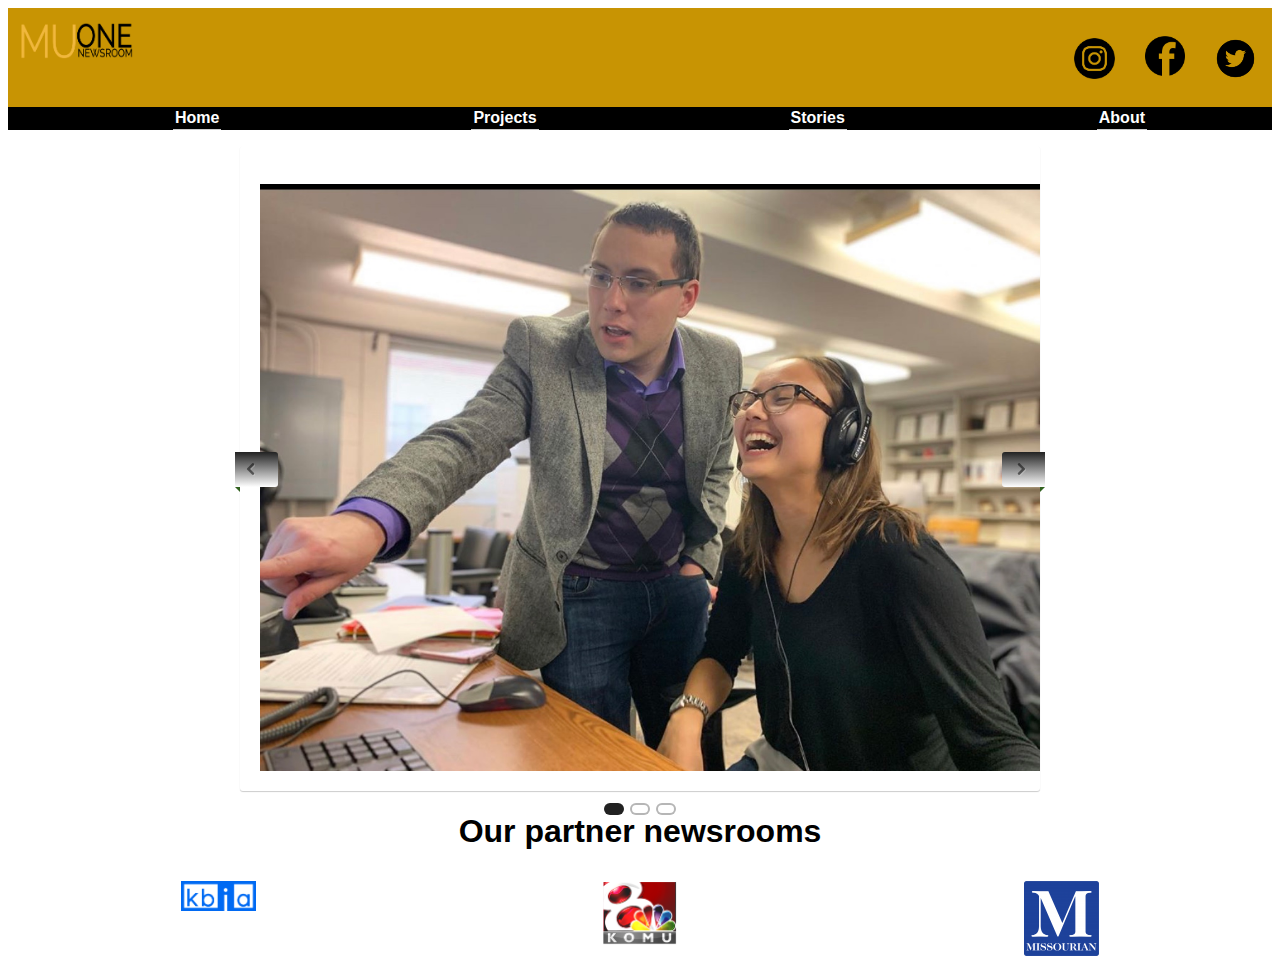
==== index.html @ 313e5eea "added images" ====
<!DOCTYPE html>

<html>

<head>


     <title>	One Newsroom </title>
   	<meta http-equiv="content-type" content="text/html;charset=utf-8" />
     <meta name="viewport" content="width=device-width, initial-scale=1.0">
     <link rel="stylesheet" type="text/css" href="stylekomu.css">
     <script src="https://code.jquery.com/jquery-1.12.0.min.js"></script>
     <script src="js/finished.js" type="text/javascript"></script>
     <script src="http://ajax.googleapis.com/ajax/libs/jquery/1.8.1/jquery.min.js"></script>
   	<script src="js/jquery.flexslider-min.js" type="text/javascript"></script>
   </head>
        <body>
<div class="header">
          <div id="icon">
            <a href="index.html"><img src= "images/MULOGO.png"width= "115px"/></a>
          </div>
          <div id="socials">
            <a href= "https://twitter.com/mujschool"><img src= "images/twitter-icon-circle-logo.png" width= "45px"/></a>
            <a href= "https://www.facebook.com/mujschool/"><img src= "images/facebook-logo.png"width= "40px"/></a>
            <a href= "https://www.instagram.com/mujschool/"><img src= "images/instagram-logo.png"width="45px"/></a>
          </div>

          <nav>
                <a class="menu-trigger" href="#">&#9776;</a>
              <ul id="menu">
              <li><a href="index.html">Home  </a></li>
              <li><a href ="projects.html"> Projects </a></li>
              <li><a href= "stories.html"> Stories</a></li>
              <li><a href= "about.html"> About </a></li>
            </ul>
          </nav>
</div>

<div class="flex-container">
	<div class="flexslider">
		<ul class="slides">
			<li>
				<a href="#"><img src="images/NATE.jpg" /></a>
			</li>

			<li>
				<img src="images/AMY.jpg" />
			</li>

			<li>
				<img src="images/ANNA.jpg" />
				<p>Designing The Well-Tempered Web</p>
			</li>
		</ul>
	</div>
</div>
          <script>
          $(document).ready(function () {
            $('.flexslider').flexslider({
              animation: 'fade',
              controlsContainer: '.flexslider'
            });
          });
          </script>

          <h1> Our partner newsrooms </h1>
          <div id="logos">
            <a href= "https://www.kbia.org"><img src= "logo/KBIA_main.png" width="75px"/></a>
            <a href= "https://www.komu.com/"><img src= "logo/KOMU-LOGO1.jpg"width="75px"/></a>
            <a href= "https://www.columbiamissourian.com"><img src= "logo/MISSOURIAN-LOGO.png"width="75px"/></a>

          </body>
      </div>
---- stylekomu.css ----
#menu li a:hover {
  color: #FFFFFF;
  background-color: #grey;
}

#menu a:link, #menu a:visited{
  display:block;
  color: #ffffff;
  background-color: #000000;
  font-weight: bold;
  text-align:center;
  text-decoration: none;
  padding: 2px;
  font-family: 'Poppins', sans-serif;
  border-bottom: 1px solid #ccc;

}

#menu a:hover {
    background-color: #97999b;
    color: #ffffff;
}
/* this will change setup to desktop menu style when changing .menu to #menu. */

head {
  background-color: #c89403
}



#menu ul{
  list-style-type: none;
  margin: 0px;
  padding: 0;
  width: 100%;
  font-family: 'Poppins', sans-serif;

}

.header {
  background-color: #c89403
}

h1{
  font-family: 'Poppins', sans-serif;
  font-weight: 700;
  color: black;
  display: flex;
  justify-content: center;
}

/* this menu eventually link to other archived pages once we have content to fill the site with. -Mack */
#projectmenu
{
font-family: sans-serif;
text-align: left;
color: white;
  background-color: black;
max-width: 150px;
}

#projectmenu{
  display: flex;
  flex-direction: column;
  align-content: center;
  align-self: baseline;
  justify-content: space-around;
width:
}

.section{
display: grid;
grid-template-columns: 1fr 1fr;
}

.section {
  display: flex;
  flex-wrap: wrap;
}



#boxes{
width: 320px;
height: 220px;
padding: 10px;
border: 5px solid gray;
margin: 10px;
}

#boxes{
  display: flex;
  justify-content: space-around;
  flex-wrap: wrap;
  align-items: center;
}

#socials{
  display: flex;
  flex-direction: row-reverse;
}

#logos{
  display: flex;
  flex-direction: row;
  justify-content: space-around;
  align-content: center;
  align-self: baseline;
}


h2{
  font-family: 'Poppins', sans-serif;
  color: black;
}

.byline{
  font-family: 'Raleway', sans-serif;
  color: black;
  font-weight: 400;
  font-size: 20px;
  text-align: center;
}


}
/* temporary image to show what the homepage could look like */

body{
background-color: white;
}

p{
  font-family: 'Raleway', sans-serif;
  display: flex;
  justify-content: center;
}


/* This is just a test for background colors for the site. If we want to keep white just delete and make the background white */



p{
  margin: auto;
  text-align: center;
  font-family: 'Libre Baskerville', serif;
  font-size: 20px;
}

.sidebar{
font-family: 'Poppins', sans-serif;
color: black;
font-weight: 400;
font-size: 20px;
text-align: left;
display: flex;
flex-wrap: wrap;
}

#container{
  width: 60%;
  margin:auto;
}

img{
  border: none;
  display: flex;
  align-content: left;
  padding: 10px;
  float: left;
}

.image-right{
  display: flex;
  flex-wrap: wrap-reverse;
  align-content:right;
  float: right;
}

.image-center{
  display: flex;
  flex-wrap: wrap-reverse;
  align-content:right;
  float: center;
  padding-top: 2em;
}

#story-container{
  width: 60%;
  text-align: left;
  line-height: 1.5em;
}

#subhead{
  font-family: 'Poppins', sans-serif;
  color: black;
  text-align: center;
}

.caption{
  width: 63%;
  align-items: center;
  font-size: 15px;
  font-weight: bolder;
padding-bottom: 3em;
}

.editorsnote{
  align-items: center;
  font-weight: bolder;
  padding-top: 3em;
}

.note{
  align-items: center;
  font-weight: 600px;
  padding-bottom: 3em;
}

iframe{
display: block;
margin:auto;
padding-bottom: 3em;
}

@media screen and (max-width:700px){
.image-center{
  display: none;
}
.caption{
  display: none;
}
#story-container{
  width: 90%;
}
}

a{
  padding-left: .25em;
  padding-right: .25em;
}

.kbia{
  padding:2em;
}


.image-left{
  display: flex;
  flex-wrap: wrap-reverse;
  align-content:left;
  float: left;
}

.headline{
  text-align: center;

}

.description{
  text-align: center;
  font-size: 12px;
}

.headline a:link, a:visited{
  color: #000000;
  font-weight: bold;
  text-align:center;
  text-decoration: none;
}

.description a:link, a:visited{
  color: #000000;
  text-align:center;
  text-decoration: none;
}


/* JAVASCRIPT STARTS HERE. PLEASE DO NOT TOUCH THIS CODE. -Mackenzie */

#menu {
    display: block;
    list-style-type: none;
}


header {
    display: flex;
    flex-flow: row;

}

.menu-trigger {
    order: 1;
    font-size: 2em;
    width: 2em;
    display: flex;
    justify-content: center;
    

}


#menu {
    display: none;
}

@media screen and (min-width: 599px) {

  #menu {
  	background-color: #000000;
  	display: flex;
  	flex-direction: row;
    justify-content: space-around;
  }

  .menu-trigger{
    display: none;
  }



}

@media screen and (min-width: 700px){

    #menu ul {
        display: flex;
    }


    .menu-trigger {
        display: none;
    }

    header h1 {
        order: 1;
    }

    nav {
        order: 2;
    }

}

/* SLIDER */
.flex-container a:active,
.flexslider a:active,
.flex-container a:focus,
.flexslider a:focus  { outline: none; }

.slides,
.flex-control-nav,
.flex-direction-nav {
	margin: 0;
	padding: 0;
	list-style: none;
}

.flexslider a img { outline: none; border: none; }

.flexslider {
	margin: 0;
	padding: 0;
}

/* Hide the slides before the JS is loaded. Avoids image jumping */
.flexslider .slides > li {
	display: none;
	-webkit-backface-visibility: hidden;
}

.flexslider .slides img {
	width: 100%;
	display: block;
	border-radius: 2px;
}

/* Clearfix for the .slides element */
.slides:after {
	content: ".";
	display: block;
	clear: both;
	visibility: hidden;
	line-height: 0;
	height: 0;
}

html[xmlns] .slides { display: block; }
* html .slides { height: 1%; }



/* Theme Styles */
.flexslider {
	position: relative;
	zoom: 1;
	padding: 10px;
	background: #ffffff;
	border-radius: 3px;
	box-shadow: 0px 1px 1px rgba(0,0,0, .2);
}

/* Size of flex container  */
.flex-container {
  max-width: 800px;
  margin:0 auto;
  display: flex;
  justify-content: center;
}

.flexslider .slides { zoom: 1; }



/* Direction Nav */
.flex-direction-nav a {
	display: block;
	position: absolute;
	margin: -17px 0 0 0;
	width: 35px;
	height: 35px;
	top: 50%;
	cursor: pointer;
	text-indent: -9999px;
	z-index: 9999;
	background-color: #FFFFFF;
	background-image: linear-gradient(to bottom, #222222, #ffffff);
}

.flex-direction-nav a:before {
	display: block;
	position: absolute;
	content: '';
	width: 9px;
	height: 13px;
	top: 11px;
	left: 11px;
	background: url(images/arrows.png) no-repeat;
}

.flex-direction-nav a:after {
	display: block;
	position: absolute;
	content: '';
	width: 0;
	height: 0;
	top: 35px;
}

.flex-direction-nav .flex-next {
	right: -5px;
	border-radius: 3px 0 0 3px;
}

.flex-direction-nav .flex-prev {
	left: -5px;
	border-radius: 0 3px 3px 0;
}

.flex-direction-nav .flex-next:before {
  background-position: -9px 0;
  left: 15px;
}

.flex-direction-nav .flex-prev:before {
  background-position: 0 0;
}

.flex-direction-nav .flex-next:after {
	right: 0;
	border-bottom: 5px solid transparent;
	border-left: 5px solid #31611e;
}

.flex-direction-nav .flex-prev:after {
	left: 0;
	border-bottom: 5px solid transparent;
	border-right: 5px solid #31611e;
}


/* Control Nav */
.flexslider .flex-control-nav {
	position: absolute;
	width: 100%;
	bottom: -30px;
	text-align: center;
	margin: 0 0 0 -10px;
}

.flex-control-nav li {
	display: inline-block;
	zoom: 1;
}

.flex-control-paging li a {
	display: block;
	cursor: pointer;
	text-indent: -9999px;
	width: 12px;
	height: 12px;
	margin: 0 3px;
	background-color: #222222 \9;
	border-radius: 12px;
	box-shadow: inset 0 0 0 2px #b6b6b6;
}

.flex-control-paging li a.flex-active {
	background-color: #222222;
	background-image: #222222;
  box-shadow: none;
}

/* Captions */
.flexslider .slides p {
	display: block;
	position: absolute;
	left: 0;
	bottom: 0;
	padding: 0 5px;
	margin: 0;
	font-family: Helvetica, Arial, sans-serif;
	font-size: 12px;
	font-weight: bold;
	text-transform: uppercase;
	line-height: 20px;
	color: white;
	background-color: #222222;
	background: rgba(0,0,0, .9);
	border-radius: 2px;
}
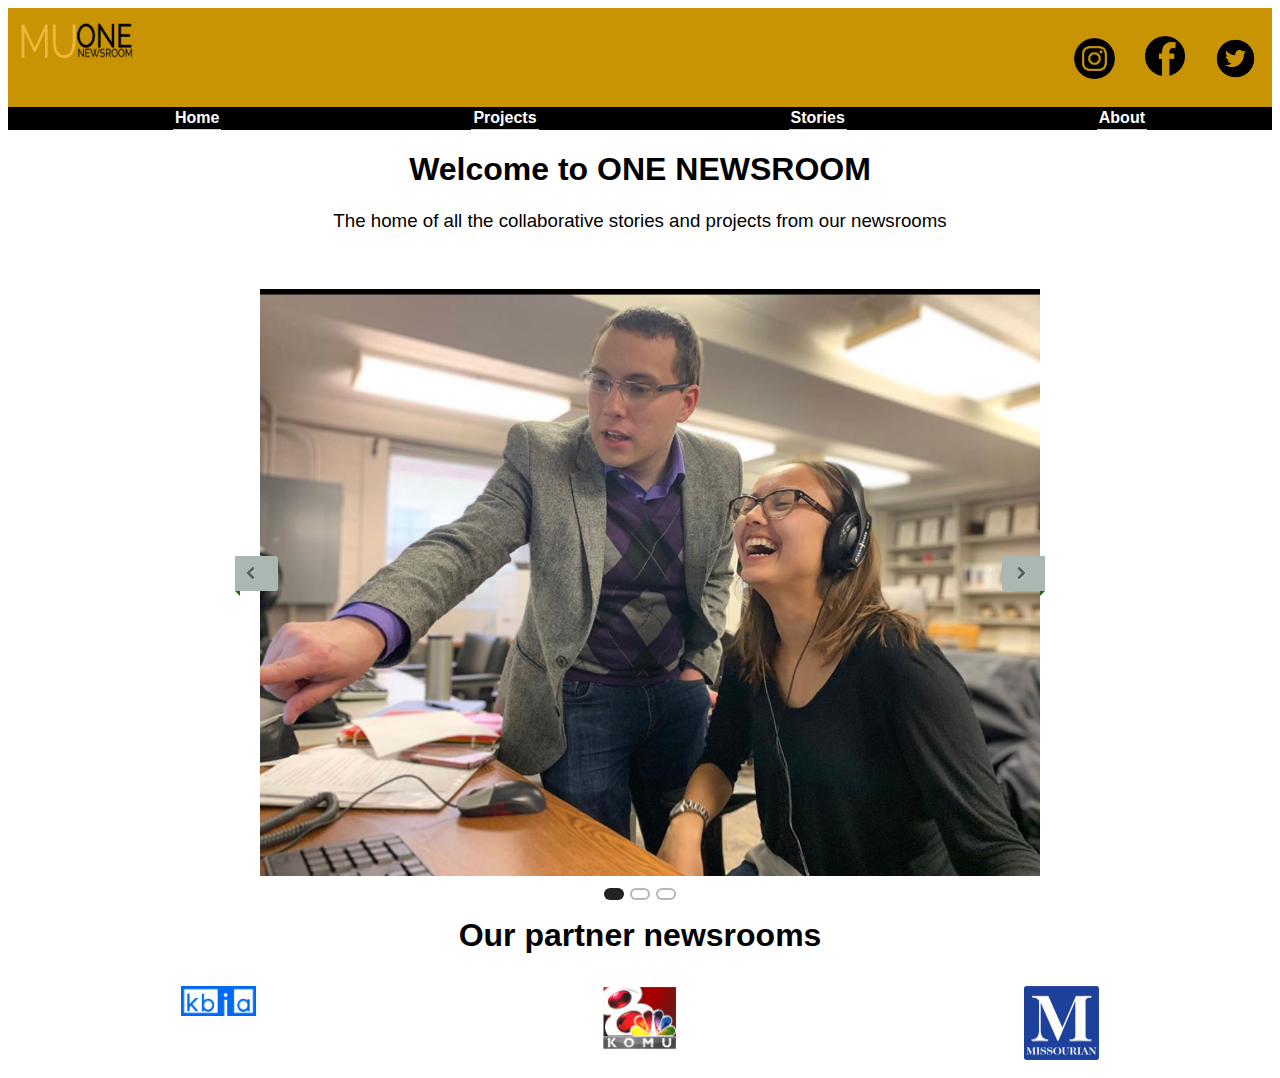
==== commit 9249cc2e: "added more info to the home page" ====
--- a/index.html
+++ b/index.html
@@ -35,7 +35,10 @@
             </ul>
           </nav>
 </div>
-
+<div>
+  <h1> Welcome to ONE NEWSROOM </h1>
+  <h3> The home of all the collaborative stories and projects from our newsrooms </h3>
+</div>
 <div class="flex-container">
 	<div class="flexslider">
 		<ul class="slides">
--- a/stylekomu.css
+++ b/stylekomu.css
@@ -51,6 +51,13 @@
   justify-content: center;
 }
 
+h3{
+  font-family: 'Poppins', sans-serif;
+  font-weight: lighter;
+  display: flex;
+  justify-content: center;
+}
+
 /* this menu eventually link to other archived pages once we have content to fill the site with. -Mack */
 #projectmenu
 {
@@ -299,7 +306,9 @@
     width: 2em;
     display: flex;
     justify-content: center;
-    
+    color: black;
+    background-color: white;
+
 
 }
 
@@ -347,6 +356,8 @@
 }
 
 /* SLIDER */
+
+/* Browser Resets */
 .flex-container a:active,
 .flexslider a:active,
 .flex-container a:focus,
@@ -401,7 +412,6 @@
 	padding: 10px;
 	background: #ffffff;
 	border-radius: 3px;
-	box-shadow: 0px 1px 1px rgba(0,0,0, .2);
 }
 
 /* Size of flex container  */
@@ -427,8 +437,8 @@
 	cursor: pointer;
 	text-indent: -9999px;
 	z-index: 9999;
-	background-color: #FFFFFF;
-	background-image: linear-gradient(to bottom, #222222, #ffffff);
+	background-color: #ABB8B1;
+	background-image: #222222;
 }
 
 .flex-direction-nav a:before {
@@ -489,7 +499,7 @@
 	width: 100%;
 	bottom: -30px;
 	text-align: center;
-	margin: 0 0 0 -10px;
+	margin: 0 0 20px -10px;
 }
 
 .flex-control-nav li {
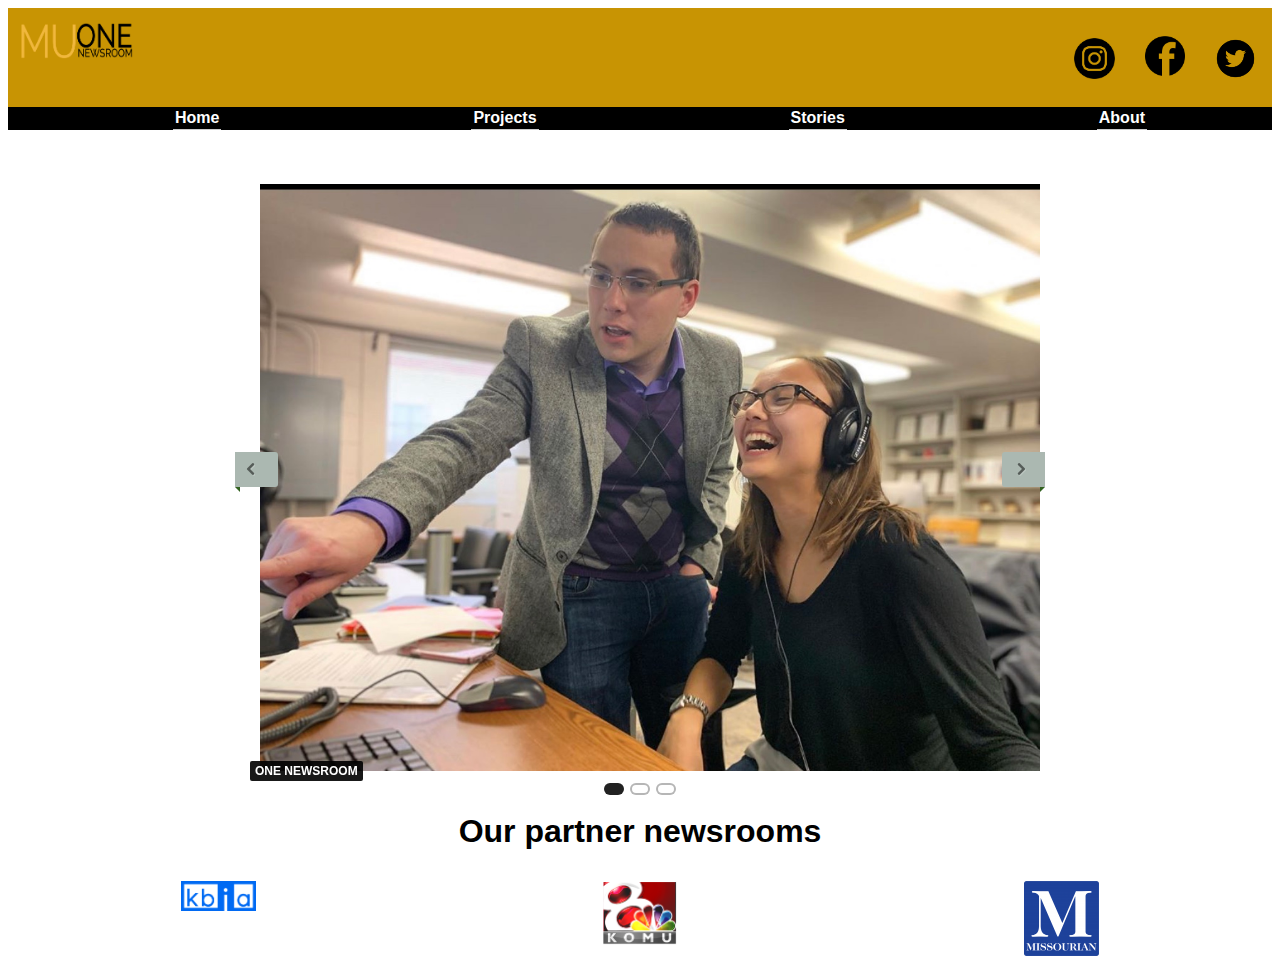
==== commit f67f1da9: "deleting copy and fixing slides" ====
--- a/index.html
+++ b/index.html
@@ -35,24 +35,23 @@
             </ul>
           </nav>
 </div>
-<div>
-  <h1> Welcome to ONE NEWSROOM </h1>
-  <h3> The home of all the collaborative stories and projects from our newsrooms </h3>
-</div>
+
 <div class="flex-container">
 	<div class="flexslider">
 		<ul class="slides">
 			<li>
 				<a href="#"><img src="images/NATE.jpg" /></a>
+        <p> One Newsroom</p>
 			</li>
 
 			<li>
 				<img src="images/AMY.jpg" />
+        <p> The Missouri School of Journalism</p>
 			</li>
 
 			<li>
 				<img src="images/ANNA.jpg" />
-				<p>Designing The Well-Tempered Web</p>
+				<p>Read more about us</p>
 			</li>
 		</ul>
 	</div>
--- a/stylekomu.css
+++ b/stylekomu.css
@@ -74,7 +74,7 @@
   align-content: center;
   align-self: baseline;
   justify-content: space-around;
-width:
+  margin: 1em;
 }
 
 .section{
@@ -308,8 +308,15 @@
     justify-content: center;
     color: black;
     background-color: white;
-
-
+}
+
+.menu-trigger {
+  display:block;
+  color: #ffffff;
+  background-color: #000000;
+  font-weight: bold;
+  text-align:center;
+  text-decoration: none;
 }
 
 
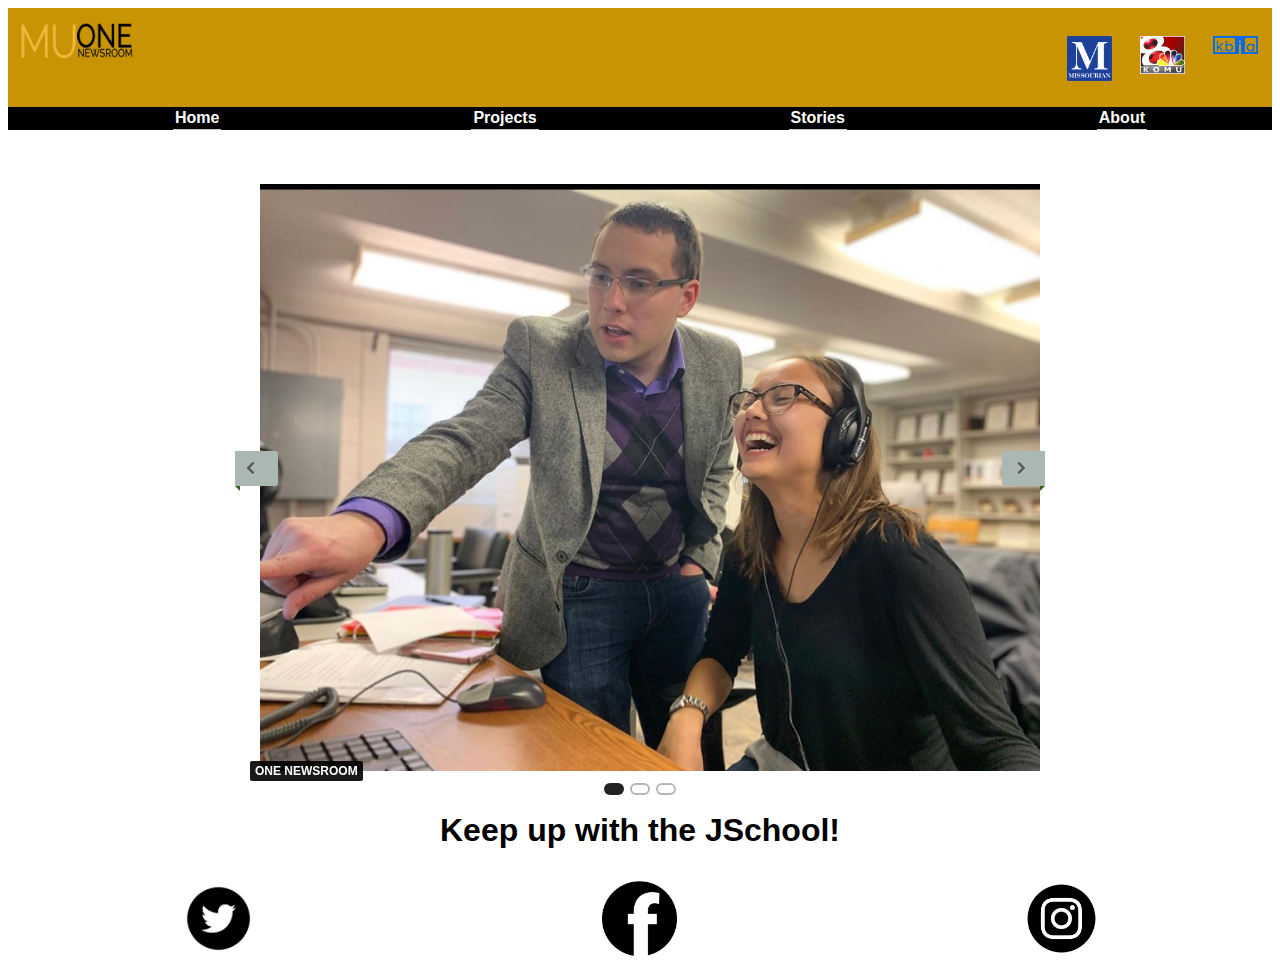
==== commit cd84f7aa: "switched the logos" ====
--- a/index.html
+++ b/index.html
@@ -20,9 +20,9 @@
             <a href="index.html"><img src= "images/MULOGO.png"width= "115px"/></a>
           </div>
           <div id="socials">
-            <a href= "https://twitter.com/mujschool"><img src= "images/twitter-icon-circle-logo.png" width= "45px"/></a>
-            <a href= "https://www.facebook.com/mujschool/"><img src= "images/facebook-logo.png"width= "40px"/></a>
-            <a href= "https://www.instagram.com/mujschool/"><img src= "images/instagram-logo.png"width="45px"/></a>
+            <a href= "https://www.kbia.org"><img src= "logo/KBIA_main.png" width="45px"/></a>
+            <a href= "https://www.komu.com/"><img src= "logo/KOMU-LOGO1.jpg"width="45px"/></a>
+            <a href= "https://www.columbiamissourian.com"><img src= "logo/MISSOURIAN-LOGO.png"width="45px"/></a>
           </div>
 
           <nav>
@@ -65,11 +65,11 @@
           });
           </script>
 
-          <h1> Our partner newsrooms </h1>
+          <h1> Keep up with the JSchool! </h1>
           <div id="logos">
-            <a href= "https://www.kbia.org"><img src= "logo/KBIA_main.png" width="75px"/></a>
-            <a href= "https://www.komu.com/"><img src= "logo/KOMU-LOGO1.jpg"width="75px"/></a>
-            <a href= "https://www.columbiamissourian.com"><img src= "logo/MISSOURIAN-LOGO.png"width="75px"/></a>
+            <a href= "https://twitter.com/mujschool"><img src= "images/twitter-icon-circle-logo.png" width= "75px"/></a>
+            <a href= "https://www.facebook.com/mujschool/"><img src= "images/facebook-logo.png"width= "75px"/></a>
+            <a href= "https://www.instagram.com/mujschool/"><img src= "images/instagram-logo.png"width="75px"/></a>
 
           </body>
       </div>
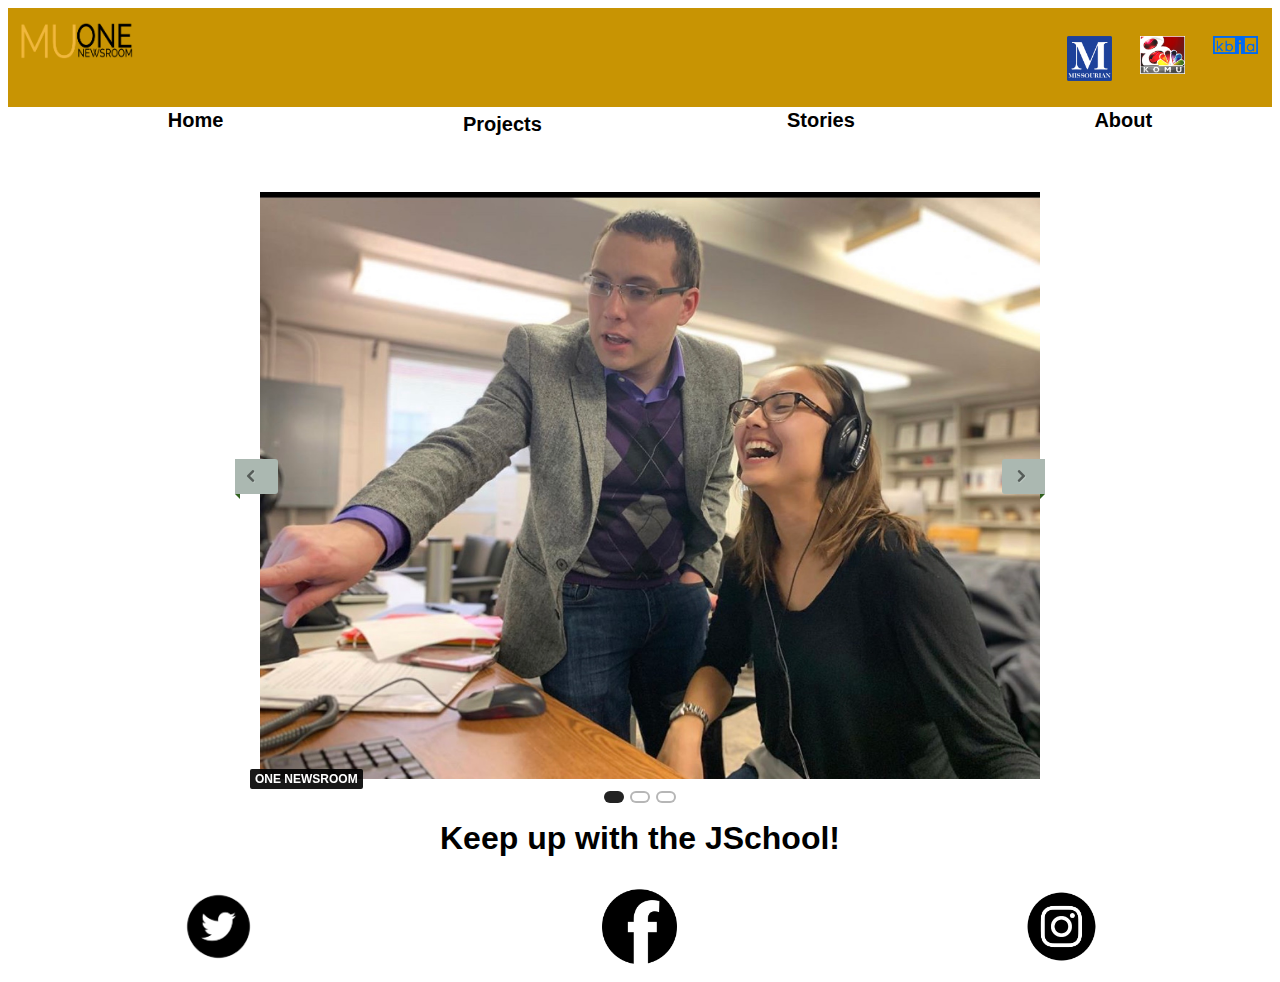
==== commit f5d4be91: "Dropdown Menu and CSS" ====
--- a/index.html
+++ b/index.html
@@ -25,11 +25,22 @@
             <a href= "https://www.columbiamissourian.com"><img src= "logo/MISSOURIAN-LOGO.png"width="45px"/></a>
           </div>
 
+
+
           <nav>
                 <a class="menu-trigger" href="#">&#9776;</a>
               <ul id="menu">
               <li><a href="index.html">Home  </a></li>
-              <li><a href ="projects.html"> Projects </a></li>
+              <li><a href ="projects.html">
+                <div class="dropdown"> Projects
+                  <button class="dropbtn">
+                    <i class="fa fa-caret-down"> </i>
+                  </button>
+                  <div class="dropdown-content">
+                    <a href="#"> Friday Night Fever </a>
+                  </div>
+                </div>
+               </a></li>
               <li><a href= "stories.html"> Stories</a></li>
               <li><a href= "about.html"> About </a></li>
             </ul>
--- a/stylekomu.css
+++ b/stylekomu.css
@@ -1,35 +1,28 @@
 
 
 #menu li a:hover {
-  color: #FFFFFF;
-  background-color: #grey;
+  color: #1e1e1e;
+  background-color: #ffffff;
 }
 
 #menu a:link, #menu a:visited{
   display:block;
-  color: #ffffff;
-  background-color: #000000;
+  color: #000000;
+  background-color: #ffffff;
   font-weight: bold;
   text-align:center;
   text-decoration: none;
+  font-size: 20px;
   padding: 2px;
   font-family: 'Poppins', sans-serif;
-  border-bottom: 1px solid #ccc;
+  border-bottom: 0px;
 
 }
 
 #menu a:hover {
-    background-color: #97999b;
-    color: #ffffff;
-}
-/* this will change setup to desktop menu style when changing .menu to #menu. */
-
-head {
-  background-color: #c89403
-}
-
-
-
+    background-color: #ffffff;
+    color: #000000;
+}
 #menu ul{
   list-style-type: none;
   margin: 0px;
@@ -37,6 +30,49 @@
   width: 100%;
   font-family: 'Poppins', sans-serif;
 
+}
+
+.dropdown{
+  float:left;
+  overflow:hidden;
+}
+.dropdown .dropbtn{
+  font-family:inherit;
+  font-size: 20px;
+  color: white;
+  padding: 0px;
+  border: none;
+  outline: none;
+  margin: 0;
+
+}
+
+.dropdown-content{
+  display: none;
+  position: absolute;
+  background-color: #f9f9f9;
+  min-width: 160px;
+  box-shadow: 0px 8px 16px 0px rgba(0,0,0,0.2);
+  z-index: 1;
+}
+
+.dropdown-content a{
+  float:none;
+  color:black;
+  padding: 12px 16px;
+  text-decoration: none;
+  display: block;
+  text-align: left;
+}
+
+.dropdown-content a:hover{
+  background-color:#ddd;
+}
+.dropdown:hover .dropdown-content{
+  display:block;
+}
+head {
+  background-color: #c89403
 }
 
 .header {
@@ -98,12 +134,20 @@
 }
 
 #boxes{
+  width: 320px;
+  height: 220px;
+  padding: 10px;
+  border: 5px solid gray;
+  margin: 10px;
   display: flex;
   justify-content: space-around;
   flex-wrap: wrap;
   align-items: center;
 }
 
+#fnf{
+  background-image: url("fnf.jpg");
+}
 #socials{
   display: flex;
   flex-direction: row-reverse;
@@ -285,7 +329,59 @@
   text-decoration: none;
 }
 
-
+.fnfbanner img{
+  display: block;
+  margin-left: auto;
+  margin-right: auto;
+}
+
+.fnfdescription{
+  width: 60%;
+}
+
+.projectdescription{
+  padding-bottom: 60px;
+}
+.fnf h2{
+  padding-left: 80px;
+}
+
+.fnf{
+  padding-left: 200px;
+  padding-right: 60px;
+}
+
+.fcp h2{
+  padding-left: 100px;
+}
+
+.section{
+  padding-top: 30px;
+}
+
+.capitalreporting{
+  width: 320px;
+  height: 220px;
+  padding: 10px;
+  border: 5px solid gray;
+  margin: 10px;
+  display: flex;
+  justify-content: space-around;
+  flex-wrap: wrap;
+  align-items: center;
+}
+
+.moreprojects{
+  width: 320px;
+  height: 220px;
+  padding: 10px;
+  border: 5px solid gray;
+  margin: 10px;
+  display: flex;
+  justify-content: space-around;
+  flex-wrap: wrap;
+  align-items: center;
+}
 /* JAVASCRIPT STARTS HERE. PLEASE DO NOT TOUCH THIS CODE. -Mackenzie */
 
 #menu {
@@ -312,8 +408,8 @@
 
 .menu-trigger {
   display:block;
-  color: #ffffff;
-  background-color: #000000;
+  color: #000000;
+  background-color: #ffffff;
   font-weight: bold;
   text-align:center;
   text-decoration: none;
@@ -327,7 +423,8 @@
 @media screen and (min-width: 599px) {
 
   #menu {
-  	background-color: #000000;
+  	background-color: #ffffff;
+    color:inherit;
   	display: flex;
   	flex-direction: row;
     justify-content: space-around;
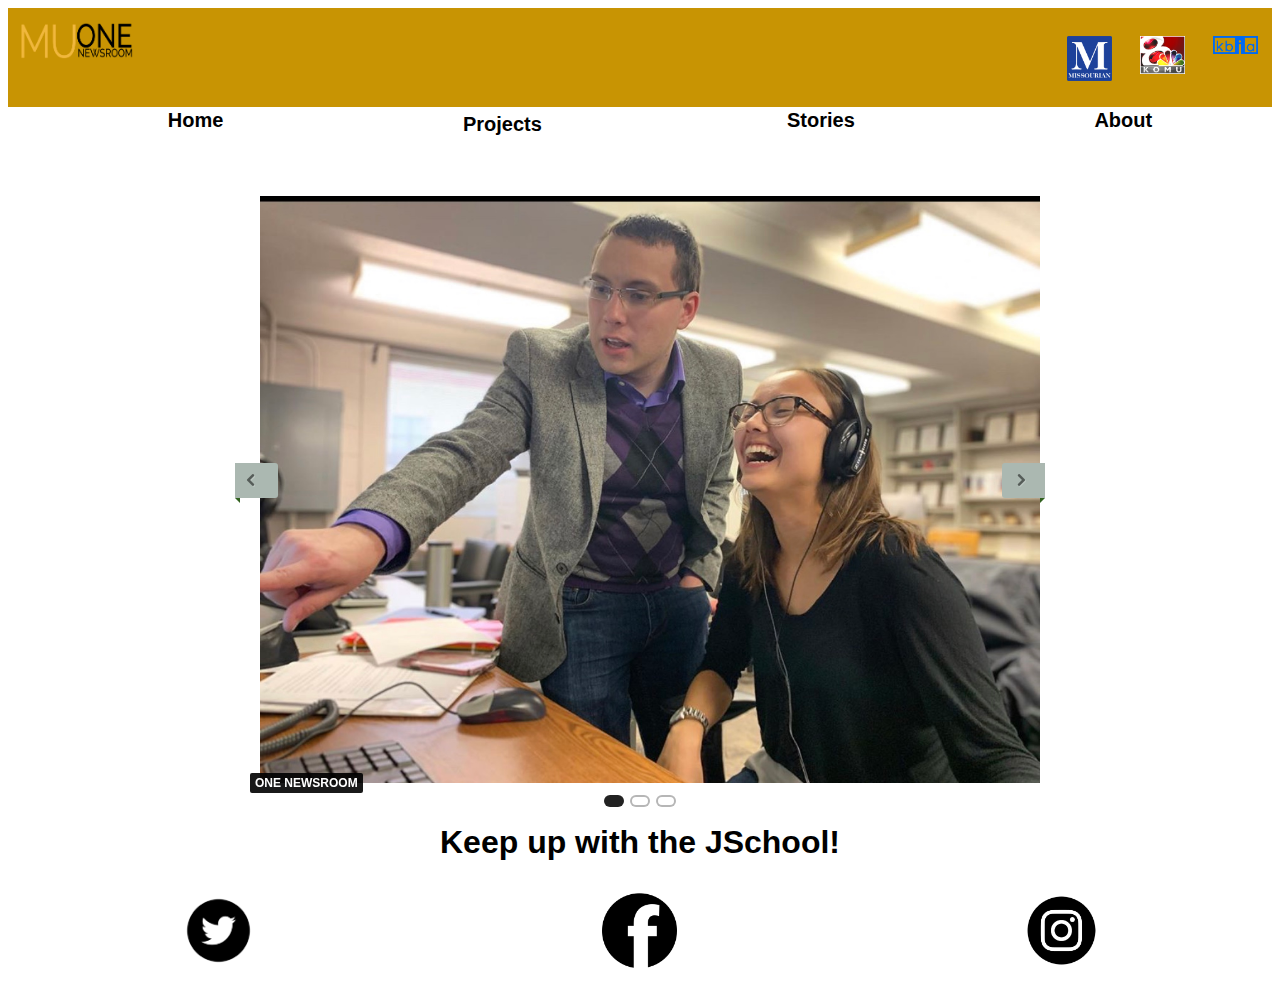
==== commit d3969a3f: "removing broken features" ====
--- a/index.html
+++ b/index.html
@@ -16,6 +16,7 @@
    </head>
         <body>
 <div class="header">
+  <div class="heading">
           <div id="icon">
             <a href="index.html"><img src= "images/MULOGO.png"width= "115px"/></a>
           </div>
@@ -24,6 +25,7 @@
             <a href= "https://www.komu.com/"><img src= "logo/KOMU-LOGO1.jpg"width="45px"/></a>
             <a href= "https://www.columbiamissourian.com"><img src= "logo/MISSOURIAN-LOGO.png"width="45px"/></a>
           </div>
+        </div>
 
 
 
@@ -37,7 +39,8 @@
                     <i class="fa fa-caret-down"> </i>
                   </button>
                   <div class="dropdown-content">
-                    <a href="#"> Friday Night Fever </a>
+                    <a href="fridaynightfever.html"> Friday Night Fever </a>
+                    <a href="https://www.komu.com/pages/full-court-press"> Full Court Press
                   </div>
                 </div>
                </a></li>
--- a/stylekomu.css
+++ b/stylekomu.css
@@ -59,10 +59,11 @@
 .dropdown-content a{
   float:none;
   color:black;
-  padding: 12px 16px;
+  padding: 20px 16px;
   text-decoration: none;
   display: block;
   text-align: left;
+  font-size: 16px;
 }
 
 .dropdown-content a:hover{
@@ -150,8 +151,11 @@
 }
 #socials{
   display: flex;
-  flex-direction: row-reverse;
-}
+  flex-direction: column;
+  align-items: center;
+  justify-content: center;
+}
+
 
 #logos{
   display: flex;
@@ -390,20 +394,14 @@
 }
 
 
-header {
-    display: flex;
-    flex-flow: row;
-
-}
-
 .menu-trigger {
-    order: 1;
     font-size: 2em;
     width: 2em;
+    color: black;
+    background-color: white;
     display: flex;
     justify-content: center;
-    color: black;
-    background-color: white;
+    align-content: center;
 }
 
 .menu-trigger {
@@ -435,6 +433,16 @@
   }
 
 
+  #socials{
+    display: flex;
+    flex-direction: row-reverse;
+    align-items: flex-start;
+    justify-content: flex-start;
+
+
+  }
+
+
 
 }
 
@@ -449,8 +457,8 @@
         display: none;
     }
 
-    header h1 {
-        order: 1;
+    header{
+      order:1;
     }
 
     nav {
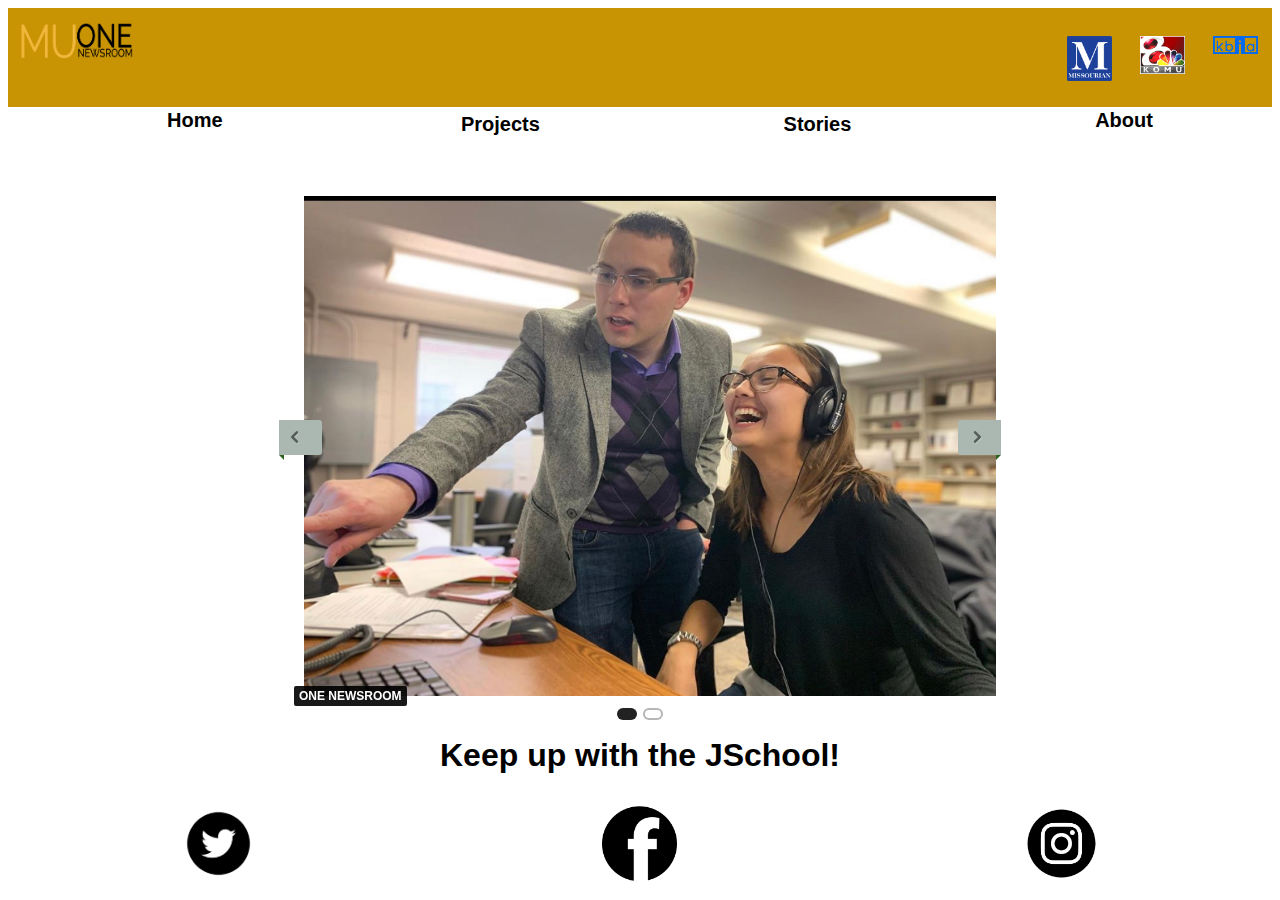
==== commit 4d7fc560: "Dropdown, menu changes, flex changes, alt text added" ====
--- a/index.html
+++ b/index.html
@@ -44,7 +44,17 @@
                   </div>
                 </div>
                </a></li>
-              <li><a href= "stories.html"> Stories</a></li>
+              <li><a href= "stories.html">
+                <div class="dropdown"> Stories
+                  <button class="dropbtn">
+                    <i class="fa fa-caret-down"> </i>
+                  </button>
+                  <div class="dropdown-content">
+                    <a href="missouridairyfarms.html"> Milked Dry </a>
+                    <a href="enrollment.html"> International Enrollment
+                  </div>
+                </div>
+              </a></li>
               <li><a href= "about.html"> About </a></li>
             </ul>
           </nav>
@@ -54,19 +64,15 @@
 	<div class="flexslider">
 		<ul class="slides">
 			<li>
-				<a href="#"><img src="images/NATE.jpg" /></a>
+				<a href="#"><img src="images/NATE.jpg" alt="A professor helps a student working at a computer." width="300" height="500" /></a>
         <p> One Newsroom</p>
 			</li>
 
 			<li>
-				<img src="images/AMY.jpg" />
+				<img src="images/AMY.jpg" alt="Two women meet in an office." width="300" height="500"/>
         <p> The Missouri School of Journalism</p>
 			</li>
 
-			<li>
-				<img src="images/ANNA.jpg" />
-				<p>Read more about us</p>
-			</li>
 		</ul>
 	</div>
 </div>
--- a/stylekomu.css
+++ b/stylekomu.css
@@ -95,25 +95,6 @@
   justify-content: center;
 }
 
-/* this menu eventually link to other archived pages once we have content to fill the site with. -Mack */
-#projectmenu
-{
-font-family: sans-serif;
-text-align: left;
-color: white;
-  background-color: black;
-max-width: 150px;
-}
-
-#projectmenu{
-  display: flex;
-  flex-direction: column;
-  align-content: center;
-  align-self: baseline;
-  justify-content: space-around;
-  margin: 1em;
-}
-
 .section{
 display: grid;
 grid-template-columns: 1fr 1fr;
@@ -124,6 +105,10 @@
   flex-wrap: wrap;
 }
 
+#links{
+  display: flex;
+  justify-content: center;
+}
 
 
 #boxes{
